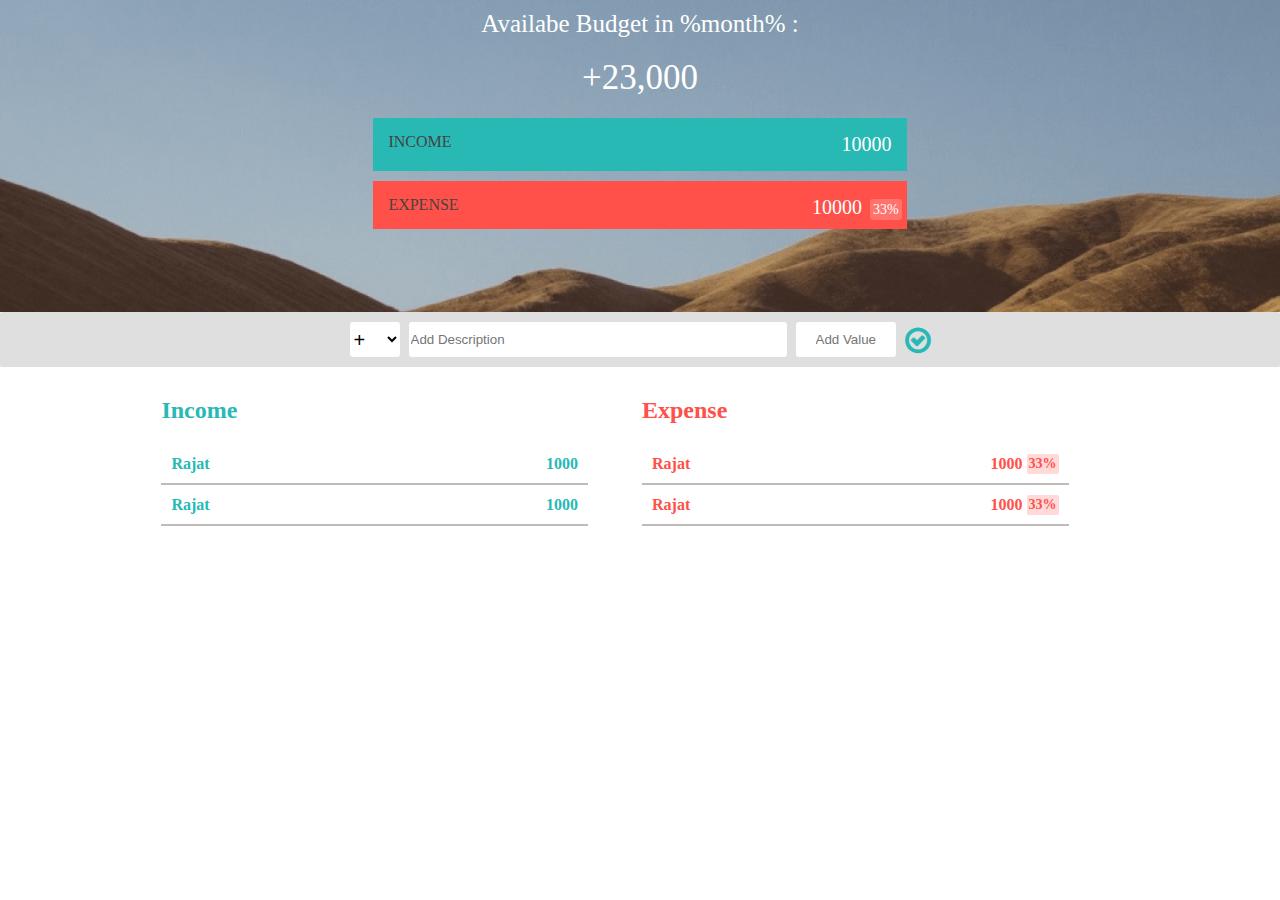
==== budgety/index.html @ 034b4734 "Merge branch 'master' into master" ====
<!DOCTYPE html>
<html>
<head>
	<title>Budgety</title>
	<meta charset="utf-8">
	<meta name="viewport" content="width=device-width, initial-scale=1">
	<link href="font-awesome-4.7.0/css/font-awesome.min.css" rel="stylesheet" type="text/css">
	<link rel="stylesheet" type="text/css" href="style.css">
</head>
<body>
<div class="top">
	<div class="top_dec">Availabe Budget in %month% :</div>
	<div class="Budget">+23,000</div>
	<div class="income_block col-5 clearfix">
		<p class="income_dec">INCOME</p>
		<div class="right">
			<p class="income">10000</p>
		</div>
	</div>
	<div class="expense_block col-5 clearflix">
		<p class="expense_dec">EXPENSE</p>
		<div class="right">
			<p class="expense">10000</p>
			<p class="percentage">33%</p>
		</div>
	</div>
</div>
<div class="container">
	<div class="add_item">
		<select class="add_type">
			<option value="inc" selected>+</option>
			<option value="exp">-</option>
		</select>
		<input type="text" name="add_description" placeholder="Add Description" class="add_description">
		<input type="text" name="add_value" placeholder="Add Value" class="add_value">
		<button class="save_item"><i class="fa fa-check-circle-o" aria-hidden="true"></i></button>
	</div>
	<div class="Income col-4">
		<h2 class="clearflix">Income</h2>
		<div id="inc-0" class="fields border">
			<p class="description">Rajat</p>
			<div class="value">
				<p>1000</p>
				<button class="remove changeView" style="color: #28B9B5"><i class="fa fa-minus-circle" aria-hidden="true"></i></button>
			</div>
		</div>
		<div id="inc-0" class="fields border">
			<p class="description">Rajat</p>
			<div class="value">
				<p>1000</p>
				<button class="remove changeView" style="color: #28B9B5"><i class="fa fa-minus-circle" aria-hidden="true"></i></button>
			</div>
		</div>
	</div>
	<div class="Expenses col-4">
		<h2 class="clearflix">Expense</h2>
		<div id="inc-0" class="fields border">
			<p class="description">Rajat</p>
			<div class="value">
				<p>1000</p>
				<p class="percentage ">33%</p>
				<button class="remove changeView" style="color: #FF5049" ><i class="fa fa-minus-circle" aria-hidden="true"></i></button>
			</div>
		</div>
		<div id="inc-0" class="fields border">
			<p class="description">Rajat</p>
			<div class="value">
				<p>1000</p>
				<p class="percentage">33%</p>
				<button class="remove changeView" style="color: #FF5049"><i class="fa fa-minus-circle" aria-hidden="true"></i></button>
			</div>
		</div>
	</div>
</div>
</body>
</html>
---- budgety/style.css ----
/* GENERAL STYLING*/
*{
	box-sizing: border-box;
}
body
{
	margin: 0px;
	padding: 0px;
	height: 100vh;
}

.clearfix::after {
    content: "";
    display: table;
    clear: both;
}

/*********Top block*********/
.top
{
/*	position: relative;
*/	width: 100%;
	height: 50%;
	min-height: 250px;
	max-height: 312px;
	background-image: url('back.png');
	background-position: center;
	background-size: cover;
}

.top_dec,.Budget
{
	font-size: 25px;
	text-align: center;
	padding: 10px;
	padding-bottom: 0px;
	color: white;
}
.Budget
{
	font-size: 30px;
	margin: 10px auto;
	font-size: 35px;
}

.income_block,.expense_block
{
	width: 83.33%;
	padding: 15px;
	margin: auto;
	background-color: white;
	margin-bottom: 10px;
	background-color: #FF5049;
}

.expense_block
{
	padding-right: 5px; 
}

.income_block
{
	margin-top: 20px;
	background-color: #28B9B5;
}

.right
{
	float: right;
}
.top p
{
	display: inline;
}

.income_dec,.expense_dec
{
	color: #444;
}

.income,.expense
{
	font-size: 20px;
	color: white;
}

.percentage
{
	padding: 1px;
	margin-left: 4px;
	font-size: 14px;
	padding: 3px;
	background-color: rgba(255, 255, 255, 0.2);
	color: white;
	border-radius: 3px;
}
/*******************Container*******************/
/*******Navigatiom bar for adding value*******/
.add_item
{
	width: 100%;
	text-align: center;
	padding: 10px;
	background-color: grey;
	vertical-align: middle;
	border-radius: 2px;
	background-color: #e0dfdf;
	border: 2px #bfbbbb;
}
.add_type
{
	width: 30px;
	height: 35px;
	font-size: 20px;
	vertical-align: middle;
	background-color: white;
	border-radius: 3px;
	border-style: none;
	margin-right: 5px;
}
.add_description
{
	border-radius: 3px;
	height: 35px;
	width: 40%;
	vertical-align: middle;
	border-style: none;
	margin-right: 5px;
}
.add_value
{
	border-radius: 3px;
	height: 35px;
	width: 70px;
	vertical-align: middle;
	border-style: none;
	margin-right: 5px;
}

button
{
	background-color: #e0dfdf;
	vertical-align: middle;
	padding: 0px;
	border: 0px;
}
.fa-check-circle-o
{
	font-size: 30px;
	color: #28B9B5;
}

.add_description:focus, .add_value:focus, .add_type:focus
{
	outline: none;
	border: 1px solid #28B9B5; 
}
.save_item:focus
{
	outline: none;
}

.save_item:active { transform: translateY(2px); }

/***********Content***********/

.container
{
	text-align: center;
}

.Income,.Expenses
{
	display: inline-block;
	width: 45%;
/*	max-width: 400px;
*/	text-align: left;
	color: #28B9B5;
/*	vertical-align: top;
*/}

.Expenses
{
	color: #FF5049;
}

.border
{
	border-bottom: solid 2px #bfbbbb;
}

.fields
{
	width: 100%;
	padding: 10px;
	font-weight: 600;
}
.fields p
{
	padding: 0px;
	margin: 0px;
	vertical-align: middle;
	display: inline-block;
}

.remove,.value
{
/*	float: right;
*/	font-size: 16px;
	background-color: white;
	vertical-align: middle;
}

.value .percentage
{
	border-radius: 2px;
	color: #FF5049;
	font-size: 14px;
	padding: 2px;
	background-color: #FFDAD9;
}
.remove
{
	display: none;
	outline: none;
	border: none;
}
.fields:hover .remove
{
	display: inline-block;
	transform: translateX(5px);
}
.remove i:active
{
	transform: translate(0px,2px);
}

/**************************Responsiveness**************************/

@media only screen and (min-width: 600px)
{
	.col-1 {width: 8.33%;}
	.col-2 {width: 16.66%;}
	.col-3 {width: 25%;}
	.col-4 {width: 33.33%;}
	.col-5 {width: 41.66%;}
	.col-6 {width: 50%;}
	.col-7 {width: 58.33%;}
	.col-8 {width: 66.66%;}
	.col-9 {width: 75%;}
	.col-10 {width: 83.33%;}
	.col-11 {width: 91.66%;}
	.col-12 {width: 100%;}

	.Income,.Expenses{margin: 10px 50px 0px 0px;}
	.top{height: 35%;}
	.add_type{width: 50px;}
	.add_description{width: 30%;}
	.add_value{width: 100px;padding-left: 20px;}
}
@media only screen and (max-width: 400px)
{
	.changeView
	{
		float: right;
		position: relative;
		bottom: 10px;
	}
}
@media only screen and (min-width: 400px)
{
	.remove,.value
	{
		float: right;
	}
}
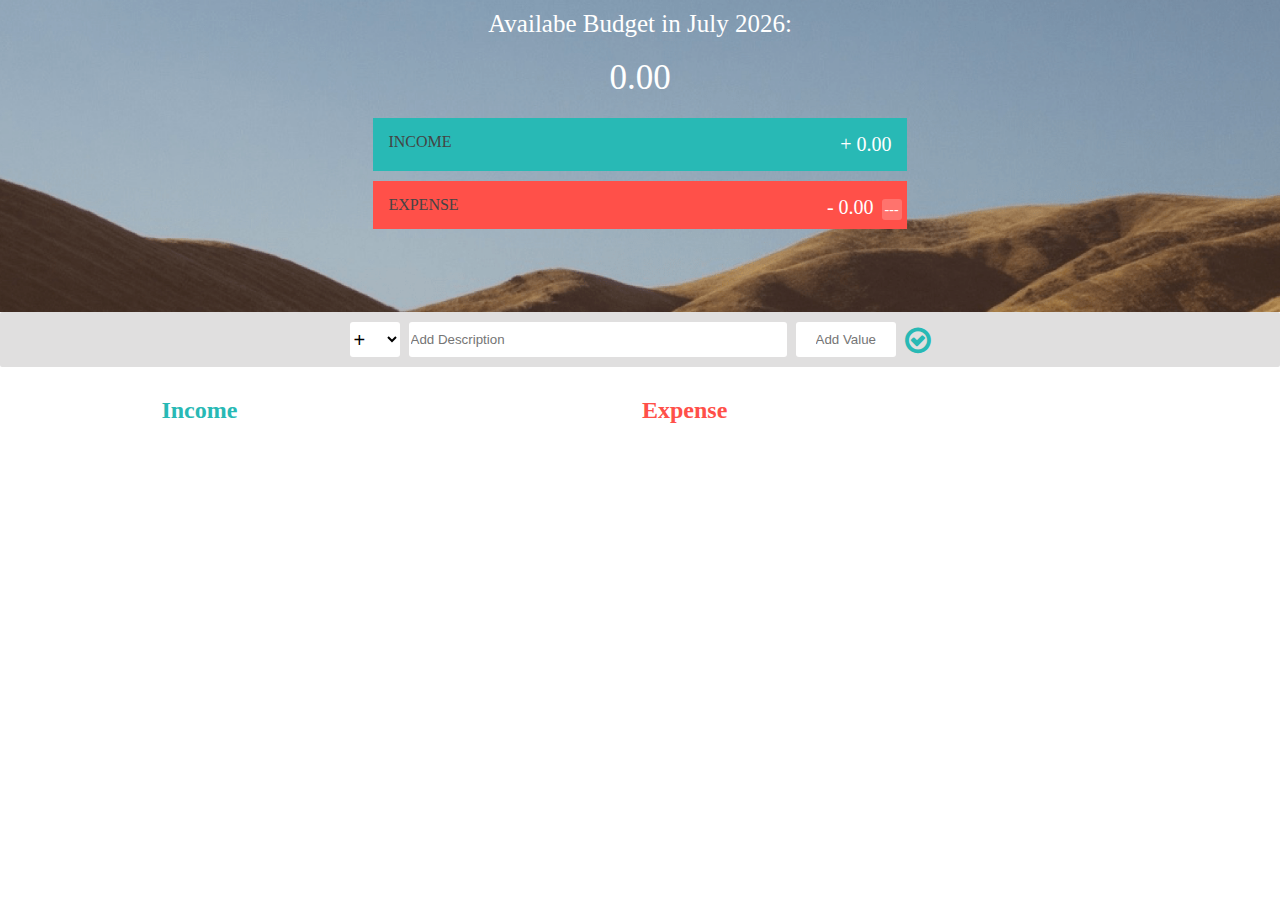
==== commit 51a3895d: "Added functioning in app" ====
--- a/budgety/index.html
+++ b/budgety/index.html
@@ -9,19 +9,19 @@
 </head>
 <body>
 <div class="top">
-	<div class="top_dec">Availabe Budget in %month% :</div>
-	<div class="Budget">+23,000</div>
+	<div class="top_dec">Availabe Budget in <p class="dateLabel">%month%</p>:</div>
+	<div class="Budget">0.00</div>
 	<div class="income_block col-5 clearfix">
 		<p class="income_dec">INCOME</p>
 		<div class="right">
-			<p class="income">10000</p>
+			<p class="income">+ 0.00</p>
 		</div>
 	</div>
 	<div class="expense_block col-5 clearflix">
 		<p class="expense_dec">EXPENSE</p>
 		<div class="right">
-			<p class="expense">10000</p>
-			<p class="percentage">33%</p>
+			<p class="expense">- 0.00</p>
+			<p class="percentage">---</p>
 		</div>
 	</div>
 </div>
@@ -37,7 +37,7 @@
 	</div>
 	<div class="Income col-4">
 		<h2 class="clearflix">Income</h2>
-		<div id="inc-0" class="fields border">
+		<!-- <div id="inc-0" class="fields border">
 			<p class="description">Rajat</p>
 			<div class="value">
 				<p>1000</p>
@@ -50,27 +50,28 @@
 				<p>1000</p>
 				<button class="remove changeView" style="color: #28B9B5"><i class="fa fa-minus-circle" aria-hidden="true"></i></button>
 			</div>
-		</div>
+		</div> -->
 	</div>
 	<div class="Expenses col-4">
 		<h2 class="clearflix">Expense</h2>
-		<div id="inc-0" class="fields border">
+		<!-- <div id="inc-0" class="fields border">
 			<p class="description">Rajat</p>
 			<div class="value">
 				<p>1000</p>
 				<p class="percentage ">33%</p>
 				<button class="remove changeView" style="color: #FF5049" ><i class="fa fa-minus-circle" aria-hidden="true"></i></button>
 			</div>
-		</div>
-		<div id="inc-0" class="fields border">
+		</div> -->
+		<!-- <div id="inc-0" class="fields border">
 			<p class="description">Rajat</p>
 			<div class="value">
 				<p>1000</p>
 				<p class="percentage">33%</p>
 				<button class="remove changeView" style="color: #FF5049"><i class="fa fa-minus-circle" aria-hidden="true"></i></button>
 			</div>
-		</div>
+		</div> -->
 	</div>
 </div>
+<script type="text/javascript" src="app.js"></script>
 </body>
 </html>--- a/budgety/style.css
+++ b/budgety/style.css
@@ -153,7 +153,7 @@
 .add_description:focus, .add_value:focus, .add_type:focus
 {
 	outline: none;
-	border: 1px solid #28B9B5; 
+	border: 1.5px solid #28B9B5; 
 }
 .save_item:focus
 {
@@ -161,6 +161,9 @@
 }
 
 .save_item:active { transform: translateY(2px); }
+
+.red { color: #FF5049; }
+.red-focus:focus {border-color: #FF5049;}
 
 /***********Content***********/
 
@@ -176,8 +179,8 @@
 /*	max-width: 400px;
 */	text-align: left;
 	color: #28B9B5;
-/*	vertical-align: top;
-*/}
+	vertical-align: top;
+}
 
 .Expenses
 {
